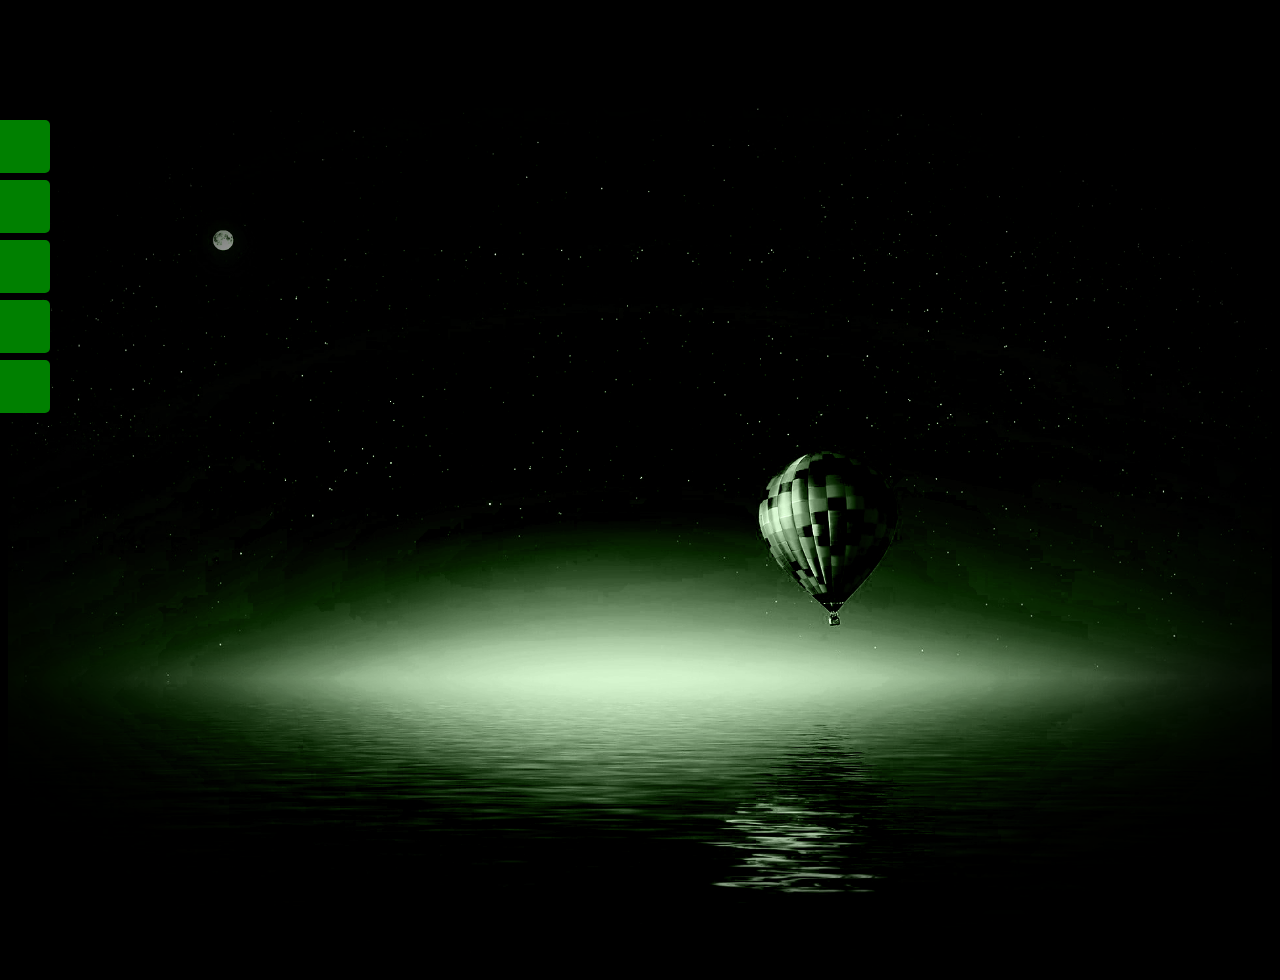
==== main.html @ c2709a0e "." ====
<!DOCTYPE html>
<html lang="en">

<head>
    <meta charset="UTF-8">
    <meta name="viewport" content="width=device-width, initial-scale=1.0">
    <meta http-equiv="X-UA-Compatible" content="ie=edge">
    <link rel="stylesheet" href="./css/styles.css">
    <!--<link rel="stylesheet" href="https://use.fontawesome.com/releases/v5.8.1/css/all.css" integrity="sha384-50oBUHEmvpQ+1lW4y57PTFmhCaXp0ML5d60M1M7uH2+nqUivzIebhndOJK28anvf" crossorigin="anonymous">-->
    <title>main</title>
</head>

<body>
    <header></header>
    <div id="mySidenav" class="sidenav">
        <a href="#" id="about">About</a>
        <a href="#" id="blog">Blog</a>
        <a href="#" id="projects">Projects</a>
        <a href="#" id="faqs">FAQs</a>
        <a href="#" id="contact">Contact</a>
    </div>
    <div><img src="img/leadimg.png" alt=""></div>
    <!--photoshoped free img from pexels by Bess Hamiti (@bess_hamiti) -->
    <div></div>
    <div></div>
    <div>

        
    </div>





    <footer></footer>
</body>

</html>
---- css/styles.css ----
header {
    background-color: black;
    height: 100px;
    width: 100%;
}
body {
    background-color: black;
    font-family: Consolas;
}


/* Style the links inside the sidenav */
#mySidenav a {
    position: absolute; /* Position them relative to the browser window */
    left: -100px; /* Position them outside of the screen */
    transition: 0.3s; /* Add transition on hover */
    padding: 15px; /* 15px padding */
    width: 120px; /* Set a specific width */
    text-decoration: none; /* Remove underline */
    font-size: 20px; /* Increase font size */
    color: white; /* White text color */
    border-radius: 0 5px 5px 0; /* Rounded corners on the top right and bottom right side */
  }
  
  #mySidenav a:hover {
    left: 0; /* On mouse-over, make the elements appear as they should */
  }
  
  /* The about link: 120px from the top with a green background */
  #about {
    top: 120px;
    background-color: green;
  }
  
  #blog {
    top: 180px;
    background-color: green;
  }
  
  #projects {
    top: 240px;
    background-color: green;
  }
  #faqs {
    top: 300px;
    background-color: green;
  }
  
  #contact {
    top: 360px;
    background-color: green;
  }
  img {
      text-align: center;
      width: 100%;
  }
  footer {
     background-color: black;
  }
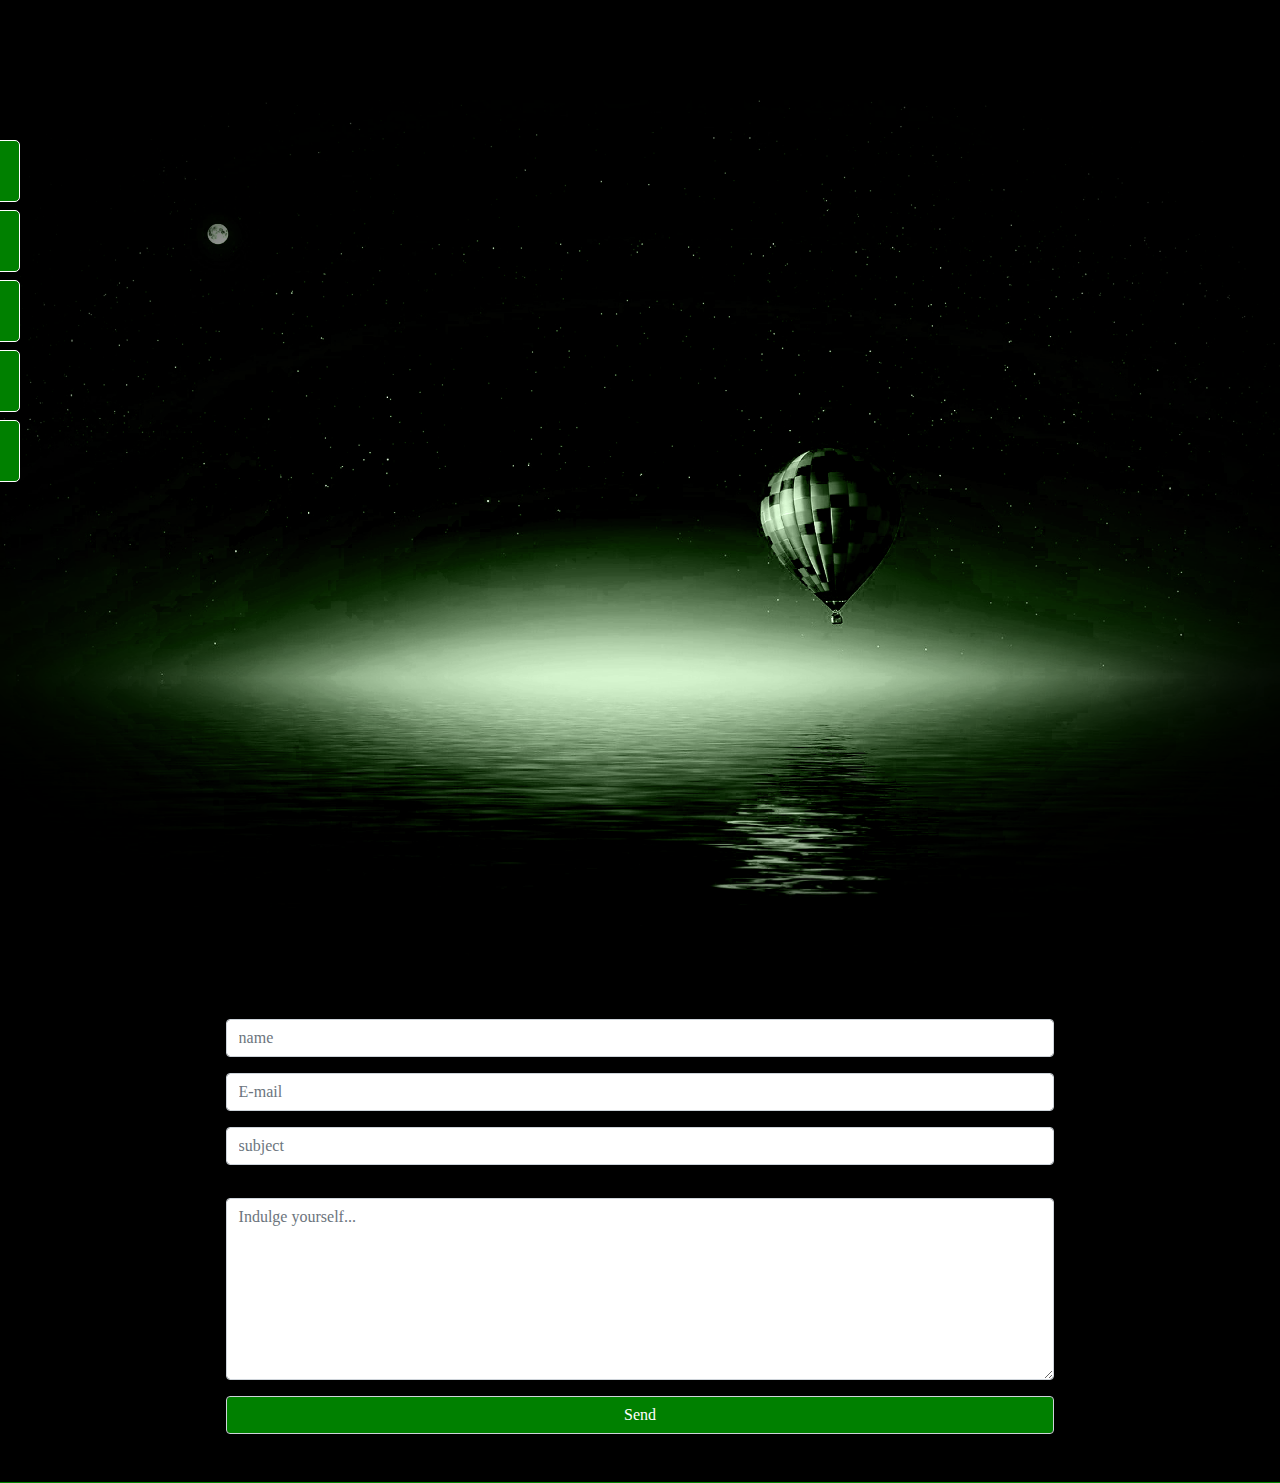
==== commit a64322e0: "dodate forme i crta za footer" ====
--- a/main.html
+++ b/main.html
@@ -5,6 +5,8 @@
     <meta charset="UTF-8">
     <meta name="viewport" content="width=device-width, initial-scale=1.0">
     <meta http-equiv="X-UA-Compatible" content="ie=edge">
+    
+    <link rel="stylesheet" href="https://stackpath.bootstrapcdn.com/bootstrap/4.3.1/css/bootstrap.min.css" integrity="sha384-ggOyR0iXCbMQv3Xipma34MD+dH/1fQ784/j6cY/iJTQUOhcWr7x9JvoRxT2MZw1T" crossorigin="anonymous">
     <link rel="stylesheet" href="./css/styles.css">
     <!--<link rel="stylesheet" href="https://use.fontawesome.com/releases/v5.8.1/css/all.css" integrity="sha384-50oBUHEmvpQ+1lW4y57PTFmhCaXp0ML5d60M1M7uH2+nqUivzIebhndOJK28anvf" crossorigin="anonymous">-->
     <title>main</title>
@@ -23,9 +25,20 @@
     <!--photoshoped free img from pexels by Bess Hamiti (@bess_hamiti) -->
     <div></div>
     <div></div>
-    <div>
-
-        
+    <div class="m-5 forma">
+        <form class="form-group mt-5">
+            <input class="form-control mt-3" type="text" name="ime" placeholder="name">
+            <input class="form-control mt-3" type="email" name="email" placeholder="E-mail">
+            <input class="form-control mt-3" type="text" name="tema" placeholder="subject">   
+            </fieldset>
+        </form>
+        <form class="form-group mt-3">
+            <hr>
+            <textarea class="form-control" name="p6" id="" cols="70" rows="7" placeholder="Indulge yourself..."></textarea>
+        </form>
+        <form class="form-group mt-3">
+            <input class="form-control" type="submit" value="Send" style="width:100%">
+        </form>
     </div>
 
 
--- a/css/styles.css
+++ b/css/styles.css
@@ -11,7 +11,8 @@
 
 /* Style the links inside the sidenav */
 #mySidenav a {
-    position: absolute; /* Position them relative to the browser window */
+    position: fixed; /* Position them relative to the browser window */
+    z-index: 1; /*prioritet u prikazivanje*/
     left: -100px; /* Position them outside of the screen */
     transition: 0.3s; /* Add transition on hover */
     padding: 15px; /* 15px padding */
@@ -19,6 +20,7 @@
     text-decoration: none; /* Remove underline */
     font-size: 20px; /* Increase font size */
     color: white; /* White text color */
+    border: 1px solid white;
     border-radius: 0 5px 5px 0; /* Rounded corners on the top right and bottom right side */
   }
   
@@ -28,32 +30,77 @@
   
   /* The about link: 120px from the top with a green background */
   #about {
-    top: 120px;
+    top: 140px;
     background-color: green;
   }
   
   #blog {
-    top: 180px;
+    top: 210px;
     background-color: green;
   }
   
   #projects {
-    top: 240px;
+    top: 280px;
     background-color: green;
   }
   #faqs {
-    top: 300px;
+    top: 350px;
     background-color: green;
   }
   
   #contact {
-    top: 360px;
+    top: 420px;
     background-color: green;
   }
   img {
       text-align: center;
       width: 100%;
   }
+  /*uredjenje forme*/
+  form {
+    width:70%;
+    margin: 0 auto;
+  }
+
+  input[type=submit] {
+    color: white;
+    background-color: green;
+  }
+  
   footer {
      background-color: black;
+     border-top:green 1px solid;
+  }
+  /* odavde ide index page*/
+  #indexbody {
+    display: flex;
+    justify-content: center;
+  }
+  .olimpija h1 {
+    
+    overflow: hidden; /* Ensures the content is not revealed until the animation */
+    border-right: .15em solid green; /* The typwriter cursor */
+    white-space: nowrap; /* Keeps the content on a single line */
+    margin: 0 auto; /* Gives that scrolling effect as the typing happens */
+    letter-spacing: .15em; /* Adjust as needed */
+    animation: 
+      typing 4.5s steps(38,end),
+      kursor .75s step-end infinite;
+  }
+  .olimpija a {
+    color: green;
+    text-decoration: none; /* Remove underline */
+    font-size: 40px; 
+  }
+  
+  /* The typing effect */
+  @keyframes typing {
+    from { width: 0 }
+    to { width: 100% }
+  }
+  
+  /* The typewriter cursor effect */
+  @keyframes kursor {
+    from, to { border-color: transparent }
+    50% { border-color: green; }
   }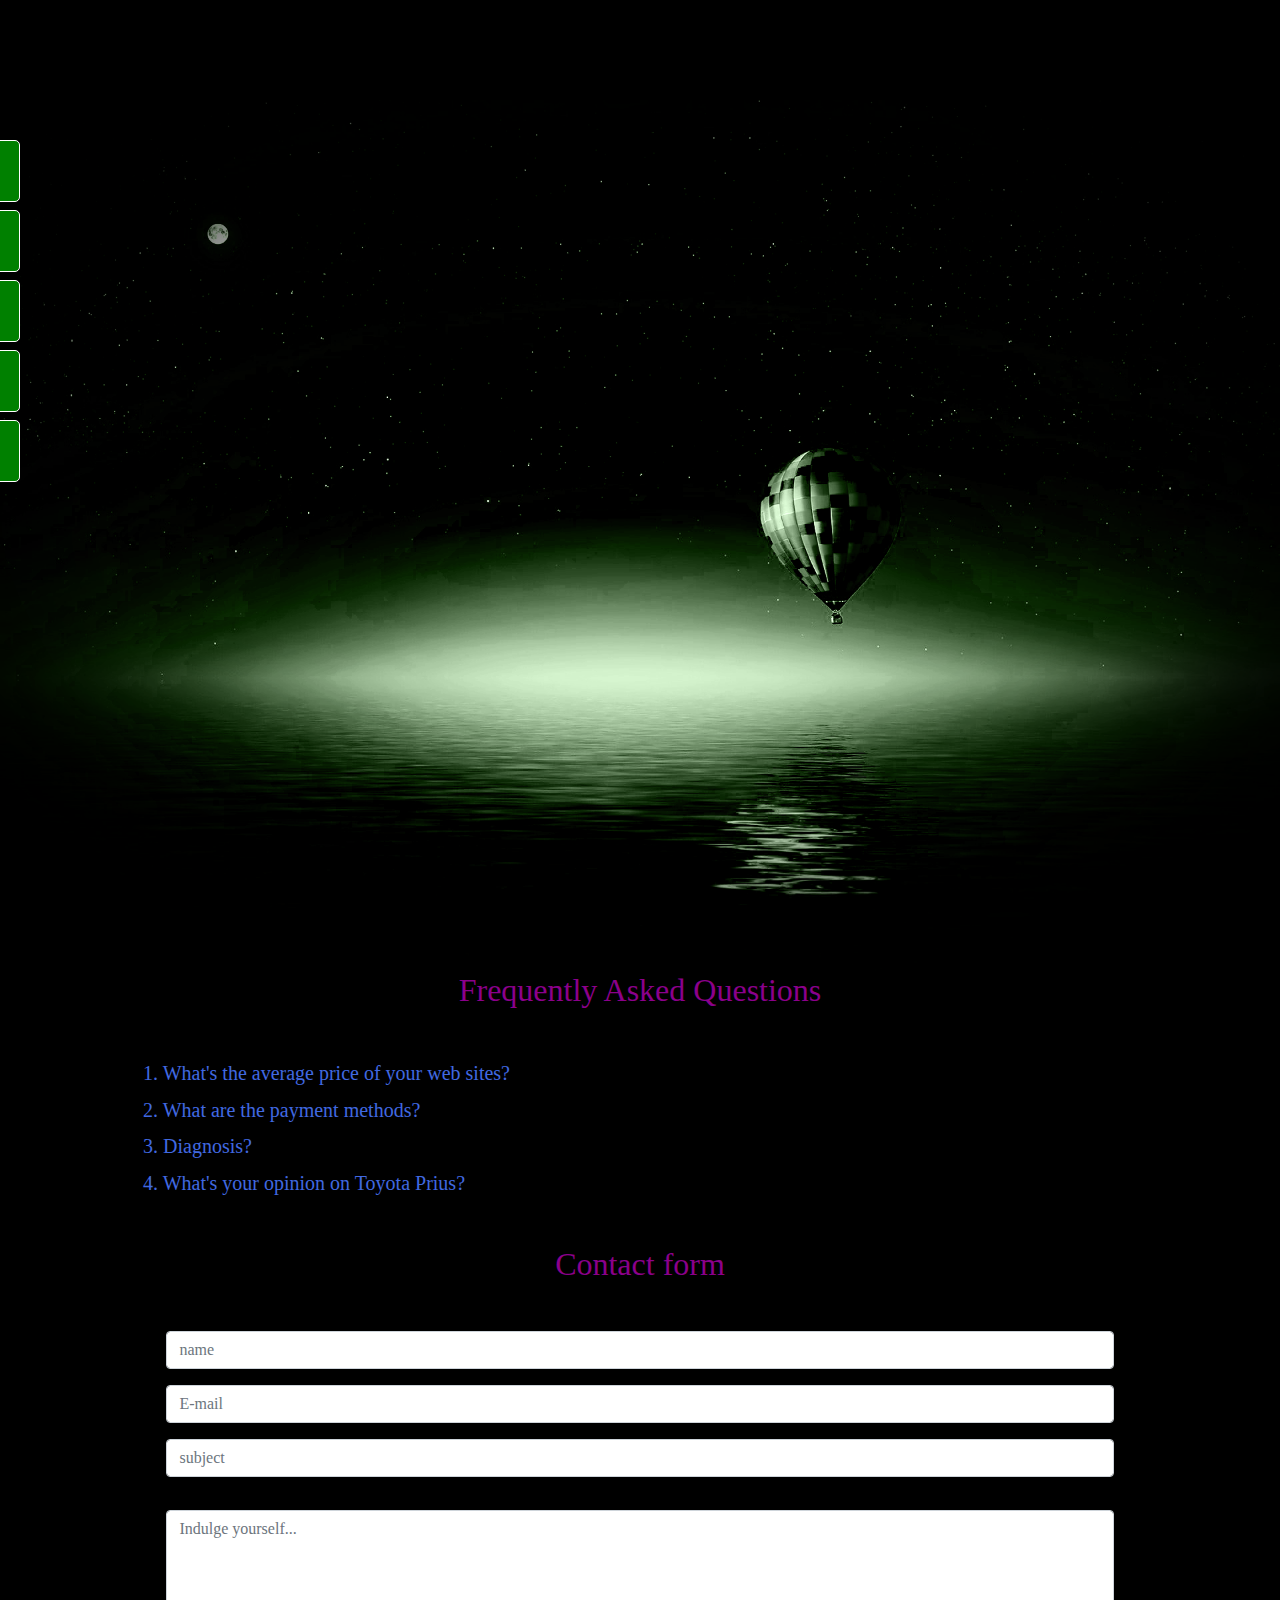
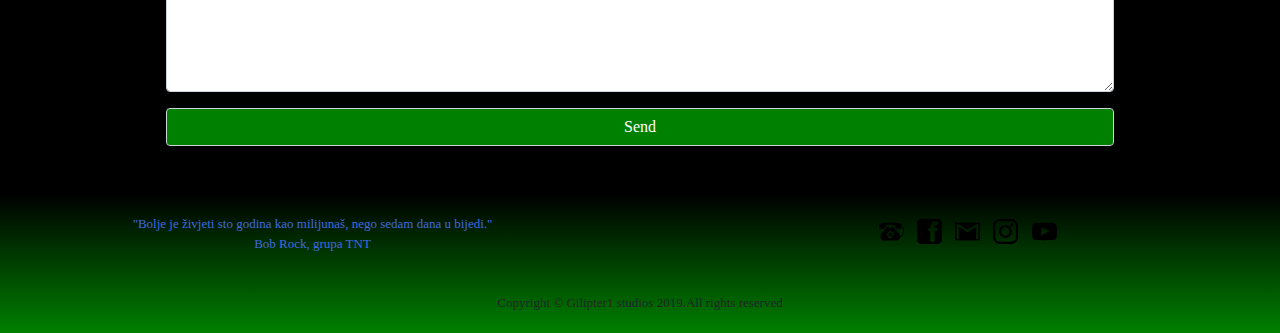
==== commit ddab163c: "uf gro posla gotovo" ====
--- a/main.html
+++ b/main.html
@@ -5,36 +5,111 @@
     <meta charset="UTF-8">
     <meta name="viewport" content="width=device-width, initial-scale=1.0">
     <meta http-equiv="X-UA-Compatible" content="ie=edge">
-    
-    <link rel="stylesheet" href="https://stackpath.bootstrapcdn.com/bootstrap/4.3.1/css/bootstrap.min.css" integrity="sha384-ggOyR0iXCbMQv3Xipma34MD+dH/1fQ784/j6cY/iJTQUOhcWr7x9JvoRxT2MZw1T" crossorigin="anonymous">
+    <link rel="stylesheet" href="https://stackpath.bootstrapcdn.com/bootstrap/4.3.1/css/bootstrap.min.css"
+        integrity="sha384-ggOyR0iXCbMQv3Xipma34MD+dH/1fQ784/j6cY/iJTQUOhcWr7x9JvoRxT2MZw1T" crossorigin="anonymous">
+    <script src="https://code.jquery.com/jquery-3.3.1.slim.min.js"
+        integrity="sha384-q8i/X+965DzO0rT7abK41JStQIAqVgRVzpbzo5smXKp4YfRvH+8abtTE1Pi6jizo"
+        crossorigin="anonymous"></script>
+    <script src="https://cdnjs.cloudflare.com/ajax/libs/popper.js/1.14.7/umd/popper.min.js"
+        integrity="sha384-UO2eT0CpHqdSJQ6hJty5KVphtPhzWj9WO1clHTMGa3JDZwrnQq4sF86dIHNDz0W1"
+        crossorigin="anonymous"></script>
+    <script src="https://stackpath.bootstrapcdn.com/bootstrap/4.3.1/js/bootstrap.min.js"
+        integrity="sha384-JjSmVgyd0p3pXB1rRibZUAYoIIy6OrQ6VrjIEaFf/nJGzIxFDsf4x0xIM+B07jRM"
+        crossorigin="anonymous"></script>
     <link rel="stylesheet" href="./css/styles.css">
     <!--<link rel="stylesheet" href="https://use.fontawesome.com/releases/v5.8.1/css/all.css" integrity="sha384-50oBUHEmvpQ+1lW4y57PTFmhCaXp0ML5d60M1M7uH2+nqUivzIebhndOJK28anvf" crossorigin="anonymous">-->
     <title>main</title>
+
 </head>
 
 <body>
+    <!--zaglavlje-->
     <header></header>
+
+
+
+    <!--navigacija-->
     <div id="mySidenav" class="sidenav">
         <a href="#" id="about">About</a>
         <a href="#" id="blog">Blog</a>
         <a href="#" id="projects">Projects</a>
-        <a href="#" id="faqs">FAQs</a>
-        <a href="#" id="contact">Contact</a>
+        <a href="#pitanja" id="faqs">FAQs</a>
+        <a href="#kontakt" id="contact">Contact</a>
     </div>
     <div><img src="img/leadimg.png" alt=""></div>
     <!--photoshoped free img from pexels by Bess Hamiti (@bess_hamiti) -->
-    <div></div>
-    <div></div>
-    <div class="m-5 forma">
+    
+    <div class="d-flex">
+
+    </div>
+    
+    
+    <!--cesto postavljana pitanja-->
+    <div class="container" id="pitanja">
+        <h2>Frequently Asked Questions</h2>
+        <div class="panel-group mt-5" id="accordion">
+            <div class="panel panel-default">
+                <div class="panel-heading">
+                    <h4 class="panel-title">
+                        <a data-toggle="collapse" data-parent="#accordion" href="#skupljeni1">
+                            1. What's the average price of your web sites?</a>
+                    </h4>
+                </div>
+                <div id="skupljeni1" class="panel-collapse collapse in">
+                    <div class="panel-body">It is negotiable. It depends on the size and complexity. Price range
+                        therefor goes from 15€ to infinity. </div>
+                </div>
+            </div>
+            <div class="panel panel-default">
+                <div class="panel-heading">
+                    <h4 class="panel-title">
+                        <a data-toggle="collapse" data-parent="#accordion" href="#skupljeni2">
+                            2. What are the payment methods?</a>
+                    </h4>
+                </div>
+                <div id="skupljeni2" class="panel-collapse collapse">
+                    <div class="panel-body">Credit cards, cash, stash, kidneys. We except everything. </div>
+                </div>
+            </div>
+            <div class="panel panel-default">
+                <div class="panel-heading">
+                    <h4 class="panel-title">
+                        <a data-toggle="collapse" data-parent="#accordion" href="#skupljeni3">
+                            3. Diagnosis?</a>
+                    </h4>
+                </div>
+                <div id="skupljeni3" class="panel-collapse collapse">
+                    <div class="panel-body">It is obvius.</div>
+                </div>
+            </div>
+            <div class="panel panel-default">
+                <div class="panel-heading">
+                    <h4 class="panel-title">
+                        <a data-toggle="collapse" data-parent="#accordion" href="#skupljeni4">
+                            4. What's your opinion on Toyota Prius?</a>
+                    </h4>
+                </div>
+                <div id="skupljeni4" class="panel-collapse collapse">
+                    <div class="panel-body">Sorry but we do not have one. We are not vegans.</div>
+                </div>
+            </div>
+        </div>
+    </div>
+
+
+
+    <!--kontakt forma-->
+    <div class="m-5" id="kontakt">
+        <h2>Contact form</h2>
         <form class="form-group mt-5">
             <input class="form-control mt-3" type="text" name="ime" placeholder="name">
             <input class="form-control mt-3" type="email" name="email" placeholder="E-mail">
-            <input class="form-control mt-3" type="text" name="tema" placeholder="subject">   
-            </fieldset>
+            <input class="form-control mt-3" type="text" name="tema" placeholder="subject">
         </form>
         <form class="form-group mt-3">
             <hr>
-            <textarea class="form-control" name="p6" id="" cols="70" rows="7" placeholder="Indulge yourself..."></textarea>
+            <textarea class="form-control" name="p6" id="" cols="70" rows="7"
+                placeholder="Indulge yourself..."></textarea>
         </form>
         <form class="form-group mt-3">
             <input class="form-control" type="submit" value="Send" style="width:100%">
@@ -43,9 +118,27 @@
 
 
 
+    <!--podnozje-->
 
-
-    <footer></footer>
+    <footer class="row">
+        <div class="col-md-6" id="maksima">
+            "Bolje je živjeti sto godina kao milijunaš, nego sedam dana u bijedi." <br>
+            Bob Rock, grupa TNT
+        </div>
+        <div class="col-md-6">
+            <a href="tel:+38162398462"><img class="thumbnail" data-toggle="tooltip" title="Call me"
+                    src="img/telephone-svgrepo-com.svg" alt=""></a>
+            <a href="#"><img class="thumbnail" data-toggle="tooltip" title="find me on face"
+                    src="img/facebook-logo-svgrepo-com.svg" alt=""></a>
+            <a href="mailto:gilipter1@gmail.com"><img class="thumbnail" data-toggle="tooltip" title="write me"
+                    src="img/gmail-svgrepo-com.svg" alt=""></a>
+            <a href="https://www.instagram.com/gilipter1/"><img class="thumbnail" data-toggle="tooltip"
+                    title="instagram" src="img/instagram-logo-svgrepo-com.svg" alt=""></a>
+            <a href="https://www.youtube.com/user/naduvasmijaja"><img class="thumbnail" data-toggle="tooltip"
+                    title="tube" src="img/youtube-symbol-svgrepo-com.svg" alt=""></a>
+        </div>
+        <div class="col-12">Copyright &copy; Gilipter1 studios 2019.All rights reserved</div>
+    </footer>
 </body>
 
 </html>--- a/css/styles.css
+++ b/css/styles.css
@@ -7,7 +7,10 @@
     background-color: black;
     font-family: Consolas;
 }
-
+h2 {
+  color: darkmagenta;
+  text-align: center;
+}
 
 /* Style the links inside the sidenav */
 #mySidenav a {
@@ -56,9 +59,26 @@
       text-align: center;
       width: 100%;
   }
+/*faqs*/
+#pitanja {
+ width: 80%;
+  color: white;
+  background-color: black;
+}
+#pitanja a {
+  color: royalblue;
+  text-decoration: none; /* Remove underline */
+    font-size: 20px; /* Increase font size */
+}
+#pitanja img {
+color:white;
+width: 25px;
+    height: 25px;
+    margin: 5px;
+}
   /*uredjenje forme*/
   form {
-    width:70%;
+    width:80%;
     margin: 0 auto;
   }
 
@@ -68,9 +88,24 @@
   }
   
   footer {
-     background-color: black;
-     border-top:green 1px solid;
+    background-image: linear-gradient(black, green) ;
+     
   }
+  footer div {
+    text-align: center;
+    padding: 20px;
+    font-size: small;
+  }
+  #maksima {
+    color:royalblue;
+  }
+  .thumbnail {
+    width: 25px;
+    height: 25px;
+    margin: 5px;
+  }
+
+
   /* odavde ide index page*/
   #indexbody {
     display: flex;
@@ -79,10 +114,10 @@
   .olimpija h1 {
     
     overflow: hidden; /* Ensures the content is not revealed until the animation */
-    border-right: .15em solid green; /* The typwriter cursor */
+    border-right: 4px solid green; /* kursor */
     white-space: nowrap; /* Keeps the content on a single line */
     margin: 0 auto; /* Gives that scrolling effect as the typing happens */
-    letter-spacing: .15em; /* Adjust as needed */
+    letter-spacing: 2px; /* Adjust as needed */
     animation: 
       typing 4.5s steps(38,end),
       kursor .75s step-end infinite;
@@ -90,7 +125,7 @@
   .olimpija a {
     color: green;
     text-decoration: none; /* Remove underline */
-    font-size: 40px; 
+    font-size: 30px;
   }
   
   /* The typing effect */
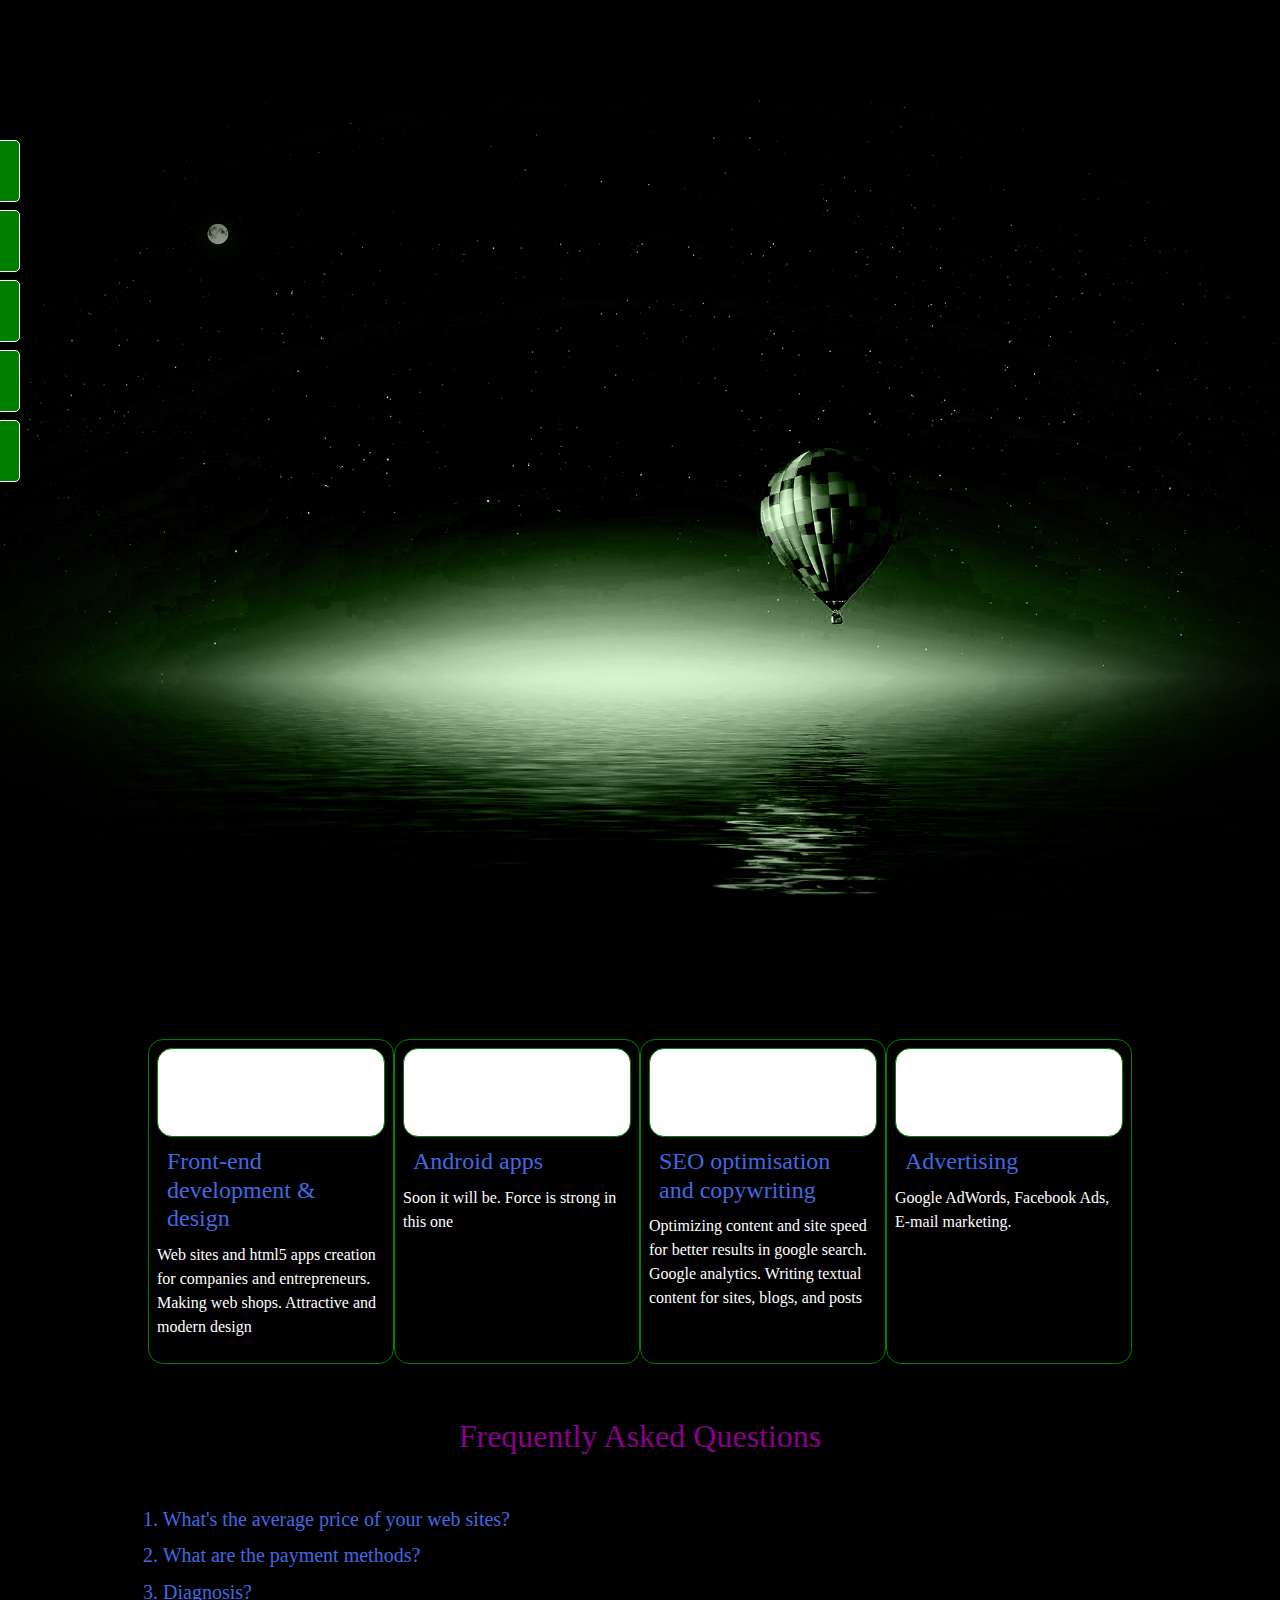
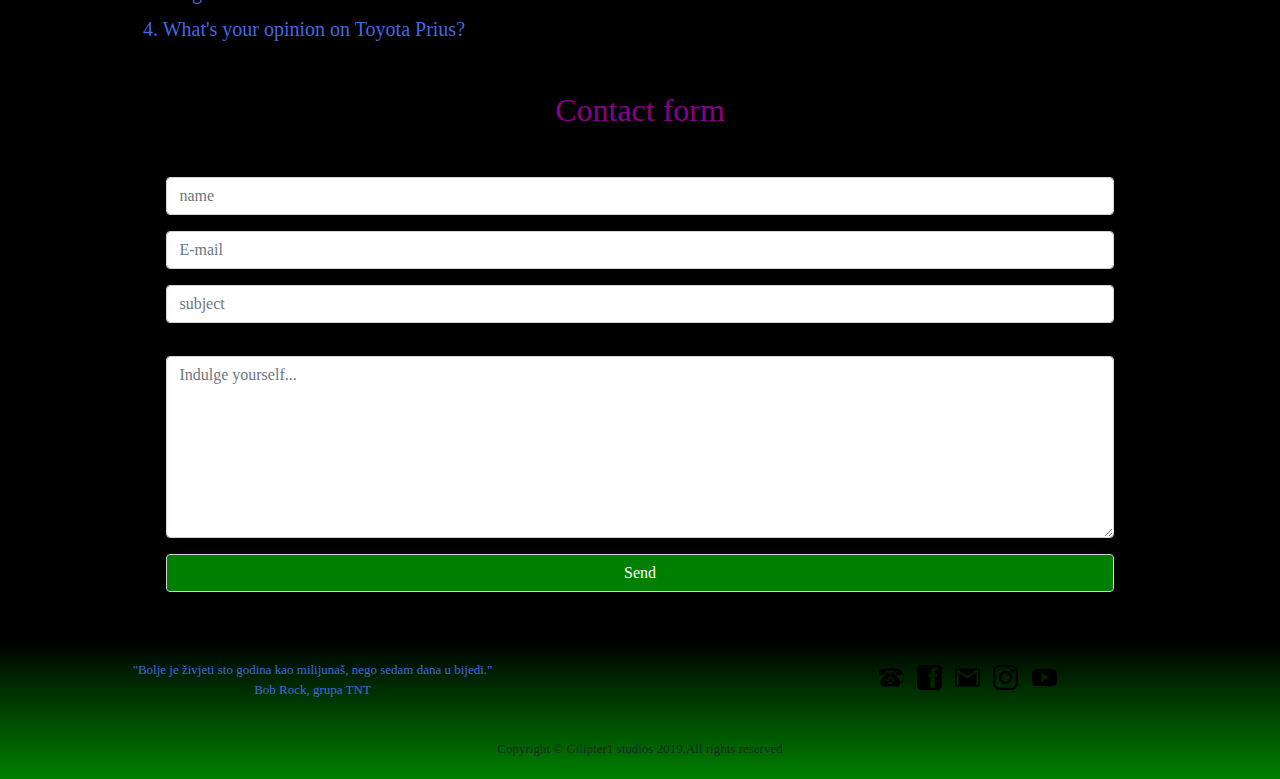
==== commit d0479bb9: "resen glavni" ====
--- a/main.html
+++ b/main.html
@@ -17,7 +17,8 @@
         integrity="sha384-JjSmVgyd0p3pXB1rRibZUAYoIIy6OrQ6VrjIEaFf/nJGzIxFDsf4x0xIM+B07jRM"
         crossorigin="anonymous"></script>
     <link rel="stylesheet" href="./css/styles.css">
-    <!--<link rel="stylesheet" href="https://use.fontawesome.com/releases/v5.8.1/css/all.css" integrity="sha384-50oBUHEmvpQ+1lW4y57PTFmhCaXp0ML5d60M1M7uH2+nqUivzIebhndOJK28anvf" crossorigin="anonymous">-->
+    <link rel="stylesheet" href="https://use.fontawesome.com/releases/v5.8.1/css/all.css"
+        integrity="sha384-50oBUHEmvpQ+1lW4y57PTFmhCaXp0ML5d60M1M7uH2+nqUivzIebhndOJK28anvf" crossorigin="anonymous">
     <title>main</title>
 
 </head>
@@ -30,20 +31,49 @@
 
     <!--navigacija-->
     <div id="mySidenav" class="sidenav">
-        <a href="#" id="about">About</a>
-        <a href="#" id="blog">Blog</a>
-        <a href="#" id="projects">Projects</a>
+        <a href="#glavni" id="about">About</a>
+        <a href="blog.html" id="blog">Blog</a>
+        <a href="projects.html" id="projects">Projects</a>
         <a href="#pitanja" id="faqs">FAQs</a>
         <a href="#kontakt" id="contact">Contact</a>
     </div>
     <div><img src="img/leadimg.png" alt=""></div>
     <!--photoshoped free img from pexels by Bess Hamiti (@bess_hamiti) -->
-    
-    <div class="d-flex">
+
+    <div class="d-flex row mt-5" id="glavni">
+        <div class="p-2 col-md-3">
+            <div class="jbnifa"><i class="far fa-file-code display-3"></i></div>
+            <h4>Front-end development & design</h3>
+                <p> Web sites and html5 apps creation for companies and entrepreneurs. Making web shops. Attractive and
+                    modern design</p>
+        </div>
+
+        <div class="p-2 col-md-3">
+            <div class="jbnifa"><i class="fab fa-android display-3"></i>
+            </div>
+            <h4>Android apps</h3>
+                <p>Soon it will be. Force is strong in this one</p>
+        </div>
+
+        <div class="p-2 col-md-3">
+            <div class="jbnifa"><i class="fas fa-search display-3"></i>
+            </div>
+            <h4>SEO optimisation and copywriting</h3>
+                <p>Optimizing content and site speed for better results in google search. Google analytics. Writing
+                    textual content for sites, blogs, and posts</p>
+        </div>
+        <div class="p-2 col-md-3">
+            <div class="jbnifa"><i class="fas fa-bullhorn display-3"></i>
+            </div>
+            <h4>Advertising</h3>
+                <p>Google AdWords, Facebook Ads, E-mail marketing.</p>
+        </div>
+    </div>
+
 
     </div>
-    
-    
+
+    <hr>
     <!--cesto postavljana pitanja-->
     <div class="container" id="pitanja">
         <h2>Frequently Asked Questions</h2>
@@ -56,8 +86,9 @@
                     </h4>
                 </div>
                 <div id="skupljeni1" class="panel-collapse collapse in">
-                    <div class="panel-body">It is negotiable. It depends on the size and complexity. Price range
-                        therefor goes from 15€ to infinity. </div>
+                    <div class="panel-body">It is negotiable. It depends on the size and complexity. Price
+                        range
+                        therefor goes from 15€ to infinity. Payment by realization.</div>
                 </div>
             </div>
             <div class="panel panel-default">
--- a/css/styles.css
+++ b/css/styles.css
@@ -70,11 +70,39 @@
   text-decoration: none; /* Remove underline */
     font-size: 20px; /* Increase font size */
 }
-#pitanja img {
+/*#pitanja img {
 color:white;
 width: 25px;
     height: 25px;
     margin: 5px;
+}*/
+/*glavni*/
+#glavni {
+  width: 80%;
+  margin: auto;
+  padding: 20px;
+}
+#glavni div {
+  border: 1px solid green;
+  border-radius: 15px;
+
+}
+#glavni i {
+  color: darkmagenta;
+  padding: 20px;
+ 
+}
+.jbnifa {
+  text-align: center;
+  background-color: white;
+}
+
+#glavni h4 {
+  margin: 10px;
+  color: royalblue;
+}
+#glavni p {
+  color: white;
 }
   /*uredjenje forme*/
   form {
@@ -88,6 +116,7 @@
   }
   
   footer {
+
     background-image: linear-gradient(black, green) ;
      
   }
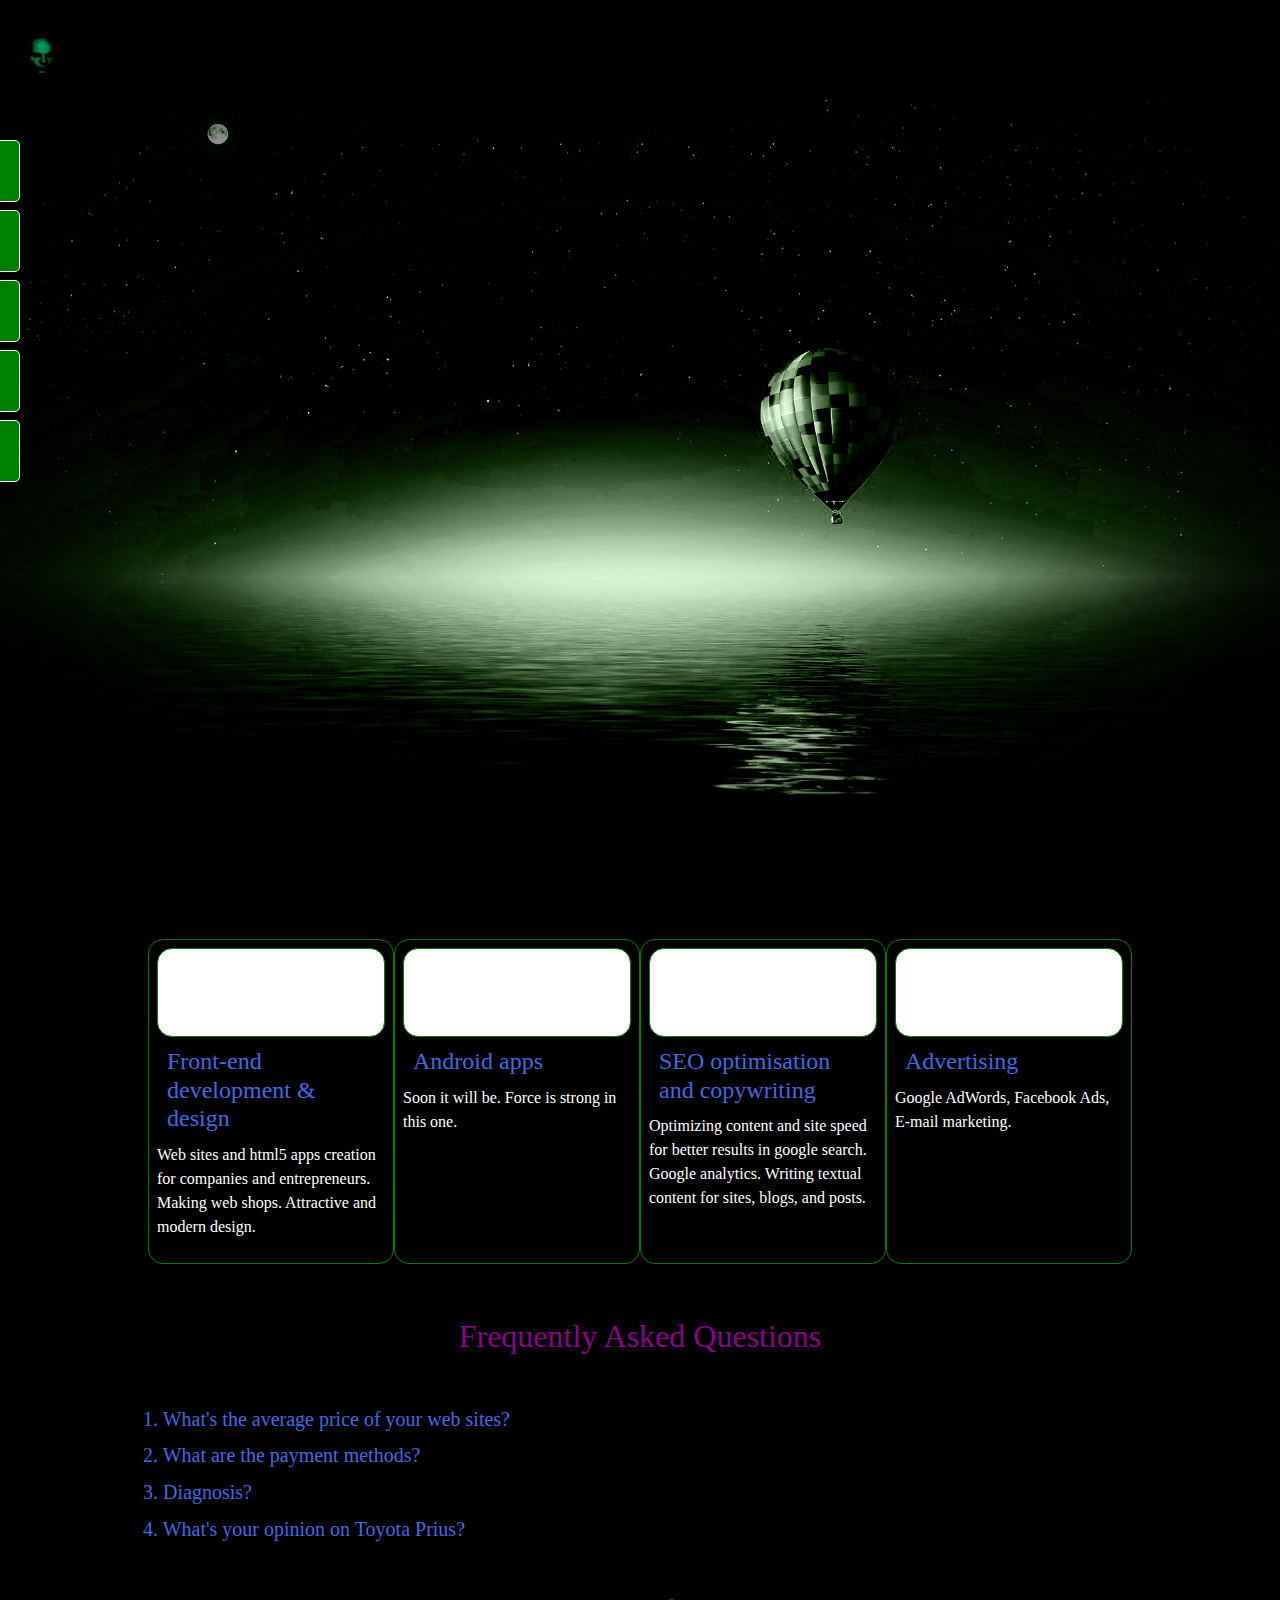
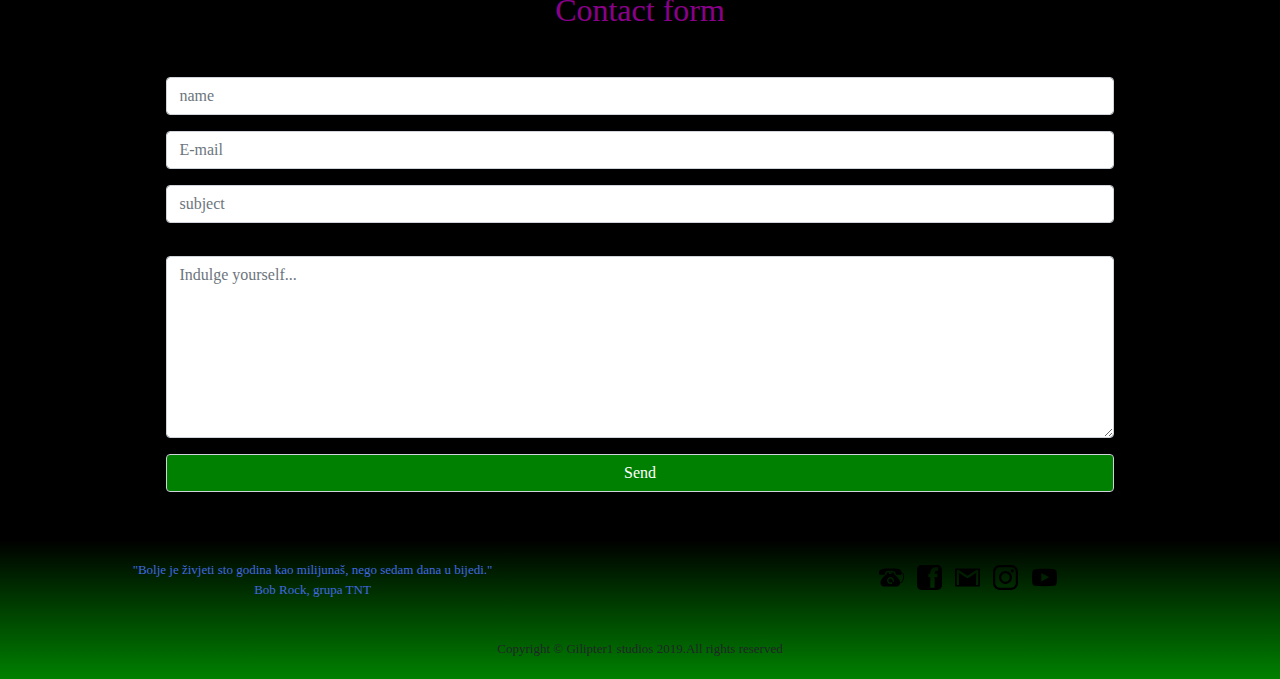
==== commit 165a82a4: "tvikovanje maina i ubacen log" ====
--- a/main.html
+++ b/main.html
@@ -25,7 +25,9 @@
 
 <body>
     <!--zaglavlje-->
-    <header></header>
+    <header>
+        <a href="#"><img data-toggle="tooltip" title="I'm just watching you" src="img/logo.JPG" alt=""></a> 
+    </header>
 
 
 
@@ -45,14 +47,14 @@
             <div class="jbnifa"><i class="far fa-file-code display-3"></i></div>
             <h4>Front-end development & design</h3>
                 <p> Web sites and html5 apps creation for companies and entrepreneurs. Making web shops. Attractive and
-                    modern design</p>
+                    modern design.</p>
         </div>
 
         <div class="p-2 col-md-3">
             <div class="jbnifa"><i class="fab fa-android display-3"></i>
             </div>
             <h4>Android apps</h3>
-                <p>Soon it will be. Force is strong in this one</p>
+                <p>Soon it will be. Force is strong in this one.</p>
         </div>
 
         <div class="p-2 col-md-3">
@@ -60,7 +62,7 @@
             </div>
             <h4>SEO optimisation and copywriting</h3>
                 <p>Optimizing content and site speed for better results in google search. Google analytics. Writing
-                    textual content for sites, blogs, and posts</p>
+                    textual content for sites, blogs, and posts.</p>
         </div>
         <div class="p-2 col-md-3">
             <div class="jbnifa"><i class="fas fa-bullhorn display-3"></i>
--- a/css/styles.css
+++ b/css/styles.css
@@ -2,6 +2,16 @@
     background-color: black;
     height: 100px;
     width: 100%;
+    position: fixed;
+    top: 0;
+    left: 0;
+    z-index: 1;
+}
+header img {
+  height: 80px;
+  width: 80px;
+  padding: 20px;
+  margin-top: 15px;
 }
 body {
     background-color: black;
@@ -15,7 +25,7 @@
 /* Style the links inside the sidenav */
 #mySidenav a {
     position: fixed; /* Position them relative to the browser window */
-    z-index: 1; /*prioritet u prikazivanje*/
+    z-index: 2; /*prioritet u prikazivanje*/
     left: -100px; /* Position them outside of the screen */
     transition: 0.3s; /* Add transition on hover */
     padding: 15px; /* 15px padding */
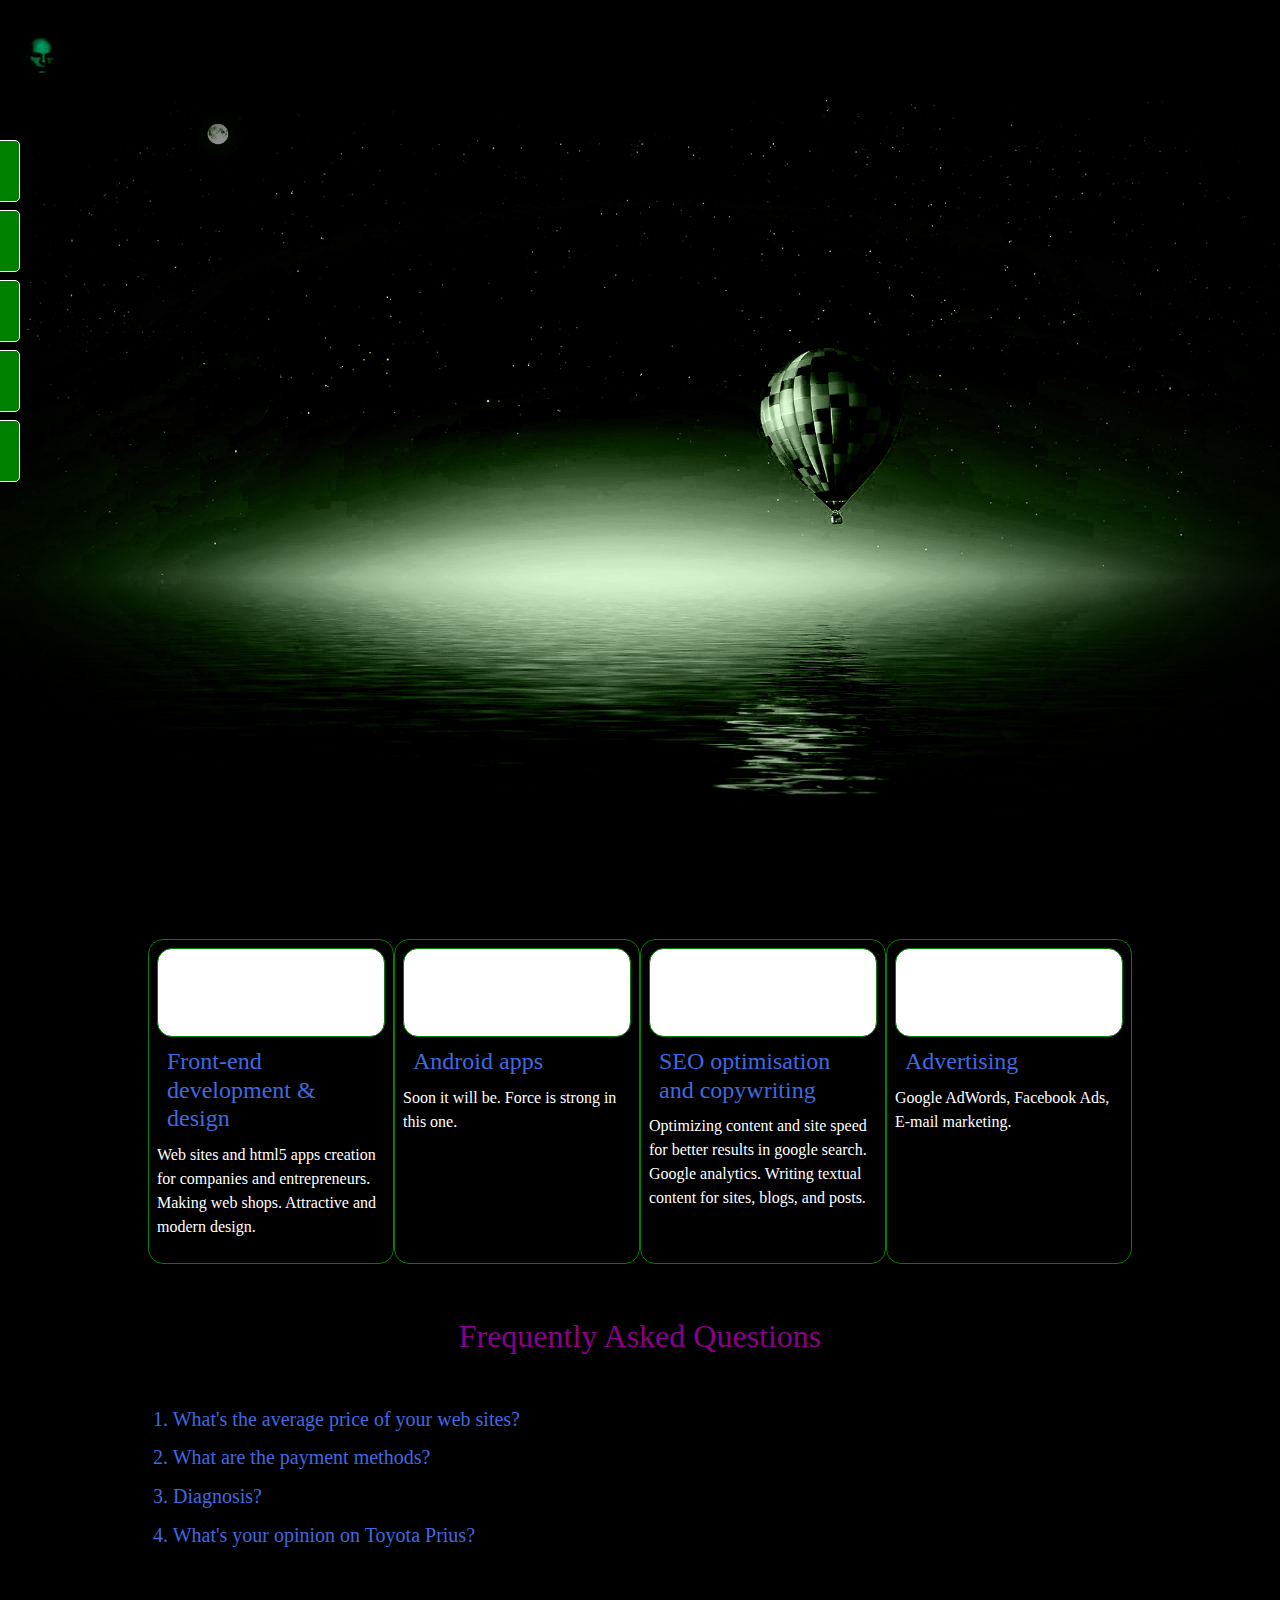
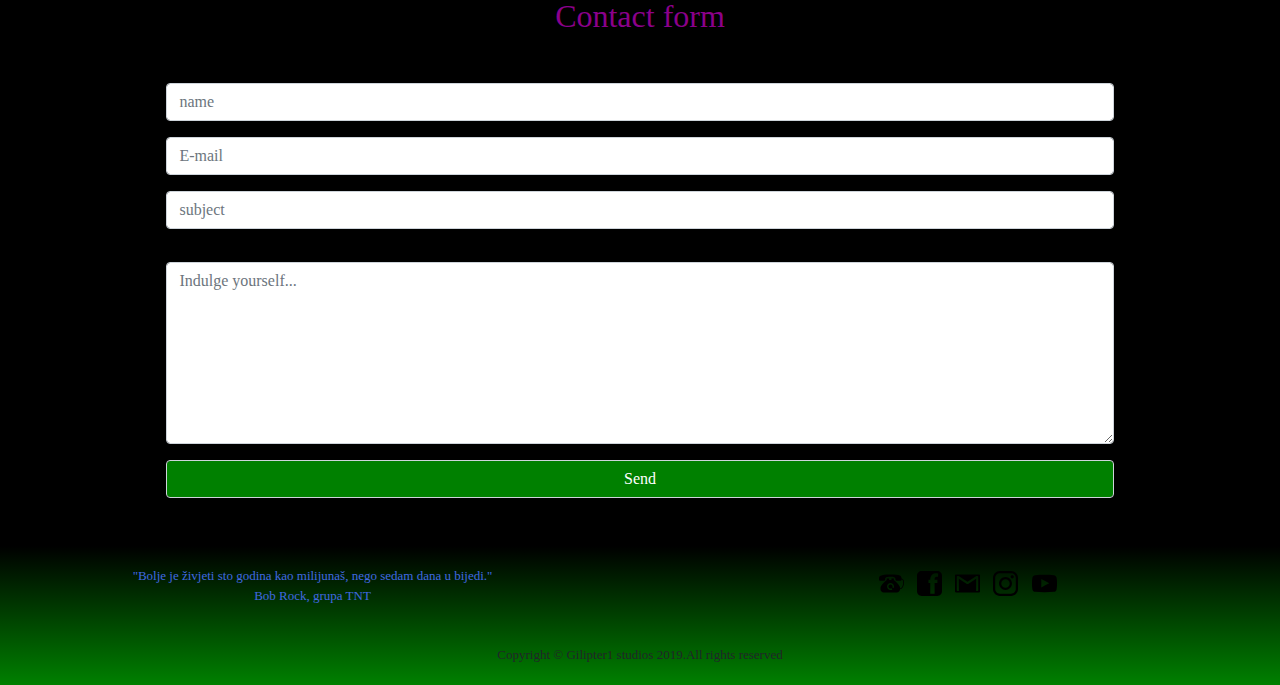
==== commit 18568608: "sve sem komentara i uredjenja" ====
--- a/main.html
+++ b/main.html
@@ -16,17 +16,18 @@
     <script src="https://stackpath.bootstrapcdn.com/bootstrap/4.3.1/js/bootstrap.min.js"
         integrity="sha384-JjSmVgyd0p3pXB1rRibZUAYoIIy6OrQ6VrjIEaFf/nJGzIxFDsf4x0xIM+B07jRM"
         crossorigin="anonymous"></script>
-    <link rel="stylesheet" href="./css/styles.css">
     <link rel="stylesheet" href="https://use.fontawesome.com/releases/v5.8.1/css/all.css"
         integrity="sha384-50oBUHEmvpQ+1lW4y57PTFmhCaXp0ML5d60M1M7uH2+nqUivzIebhndOJK28anvf" crossorigin="anonymous">
+    <link rel="stylesheet" href="./css/styles.css">
     <title>main</title>
 
 </head>
 
 <body>
     <!--zaglavlje-->
-    <header>
-        <a href="#"><img data-toggle="tooltip" title="I'm just watching you" src="img/logo.JPG" alt=""></a> 
+    <header class="row">
+        <a class="col-3" href="main.html"><img data-toggle="tooltip" title="I'm just watching you" src="img/logo.JPG" alt=""></a>
+   
     </header>
 
 
@@ -34,7 +35,8 @@
     <!--navigacija-->
     <div id="mySidenav" class="sidenav">
         <a href="#glavni" id="about">About</a>
-        <a href="blog.html" id="blog">Blog</a>
+        <a href="http://magarecaposla.blog.rs/" data-toggle="tooltip"
+        title="link pro forme..nije za slab stomak" id="blog">Blog</a>
         <a href="projects.html" id="projects">Projects</a>
         <a href="#pitanja" id="faqs">FAQs</a>
         <a href="#kontakt" id="contact">Contact</a>
@@ -159,15 +161,15 @@
             Bob Rock, grupa TNT
         </div>
         <div class="col-md-6">
-            <a href="tel:+38162398462"><img class="thumbnail" data-toggle="tooltip" title="Call me"
+            <a href="tel:+38162398462"><img class="slicka" data-toggle="tooltip" title="Call me"
                     src="img/telephone-svgrepo-com.svg" alt=""></a>
-            <a href="#"><img class="thumbnail" data-toggle="tooltip" title="find me on face"
+            <a href="#"><img class="slicka" data-toggle="tooltip" title="find me on face"
                     src="img/facebook-logo-svgrepo-com.svg" alt=""></a>
-            <a href="mailto:gilipter1@gmail.com"><img class="thumbnail" data-toggle="tooltip" title="write me"
+            <a href="mailto:gilipter1@gmail.com"><img class="slicka" data-toggle="tooltip" title="write me"
                     src="img/gmail-svgrepo-com.svg" alt=""></a>
-            <a href="https://www.instagram.com/gilipter1/"><img class="thumbnail" data-toggle="tooltip"
+            <a href="https://www.instagram.com/gilipter1/"><img class="slicka" data-toggle="tooltip"
                     title="instagram" src="img/instagram-logo-svgrepo-com.svg" alt=""></a>
-            <a href="https://www.youtube.com/user/naduvasmijaja"><img class="thumbnail" data-toggle="tooltip"
+            <a href="https://www.youtube.com/user/naduvasmijaja"><img class="slicka" data-toggle="tooltip"
                     title="tube" src="img/youtube-symbol-svgrepo-com.svg" alt=""></a>
         </div>
         <div class="col-12">Copyright &copy; Gilipter1 studios 2019.All rights reserved</div>
--- a/css/styles.css
+++ b/css/styles.css
@@ -107,11 +107,11 @@
   background-color: white;
 }
 
-#glavni h4 {
+h4 {
   margin: 10px;
   color: royalblue;
 }
-#glavni p {
+p {
   color: white;
 }
   /*uredjenje forme*/
@@ -138,7 +138,7 @@
   #maksima {
     color:royalblue;
   }
-  .thumbnail {
+  .slicka {
     width: 25px;
     height: 25px;
     margin: 5px;
@@ -158,7 +158,7 @@
     margin: 0 auto; /* Gives that scrolling effect as the typing happens */
     letter-spacing: 2px; /* Adjust as needed */
     animation: 
-      typing 4.5s steps(38,end),
+      typing 3.5s steps(45,end),
       kursor .75s step-end infinite;
   }
   .olimpija a {
@@ -177,4 +177,9 @@
   @keyframes kursor {
     from, to { border-color: transparent }
     50% { border-color: green; }
-  }+  }
+
+  #projektiba {
+    margin-top:100px;
+  }
+  